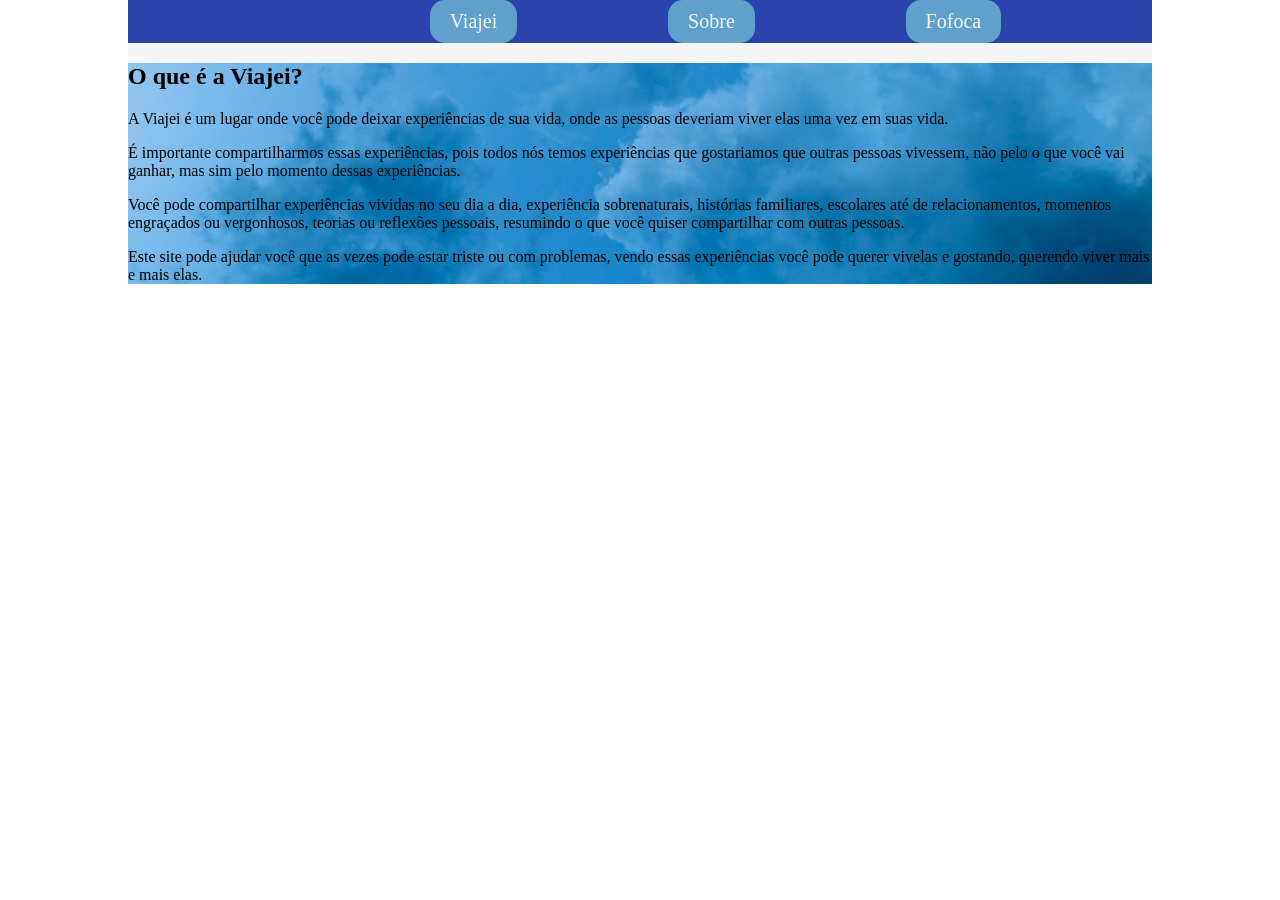
==== app/about.html @ 80ac75d7 "Ajustes no Sobre @midia" ====
<!DOCTYPE html>
<html lang="en">

<head>
    <meta charset="UTF-8">
    <meta name="viewport" content="width=device-width, initial-scale=1.0">
    <title>Viajei: Sobre</title>
    <link rel="stylesheet" href="./style/about.css">
</head>

<body>
    <div id="container">
        <header>
                <img src="./images/logo.png" alt="" . />
                <a class="link-do-cabecalho" href="index.html">Viajei</a>
                <a class="link-do-cabecalho" href="./about.html">Sobre</a>
                <a class="link-do-cabecalho" href="forms.html">Fofoca</a>
        </header>

        <section>
            <h1> O que é a Viajei? </h1>
            <p>
                A Viajei é um lugar onde você pode deixar experiências de sua vida, onde as pessoas deveriam viver elas
                uma vez em suas vida.
            </p>

            <p>
                É importante compartilharmos essas experiências, pois todos nós temos experiências que gostariamos que
                outras pessoas vivessem, não pelo o que você vai ganhar, mas sim pelo momento dessas experiências.
            </p>

            <p>
                Você pode compartilhar experiências vividas no seu dia a dia, experiência sobrenaturais, histórias
                familiares, escolares até de relacionamentos, momentos engraçados ou vergonhosos, teorias ou reflexões
                pessoais, resumindo o que você quiser compartilhar com outras pessoas.
            </p>

            <p>
                Este site pode ajudar você que as vezes pode estar triste ou com problemas, vendo essas experiências
                você pode querer vivelas e gostando, querendo viver mais e mais elas.
            </p>

        </section>

    </div>
</body>

</html>
---- app/style/about.css ----
* {
    box-sizing: border-box;
}

body {
    height: 100vh;
    /* altura */
    width: 100vw;
    /* largura*/
    margin: 0;
    /* margem*/
}

#container {
    width: 80vw;
    box-sizing: border-box;
    margin: 0 auto;
    background-color: whitesmoke;
}

header {
    width: 100%;
    height: 10%;
    display: flex;
    justify-content: space-evenly;
    align-items: center;
    background-color: rgb(43, 67, 172);
    margin: auto 0;
}

header img {
    max-height: 100px;
    margin: auto 0;
}

.link-do-cabecalho {
    font-family: Georgia, 'Times New Roman', Times, serif;
    font-weight: 500;
    text-decoration: none;
    color: whitesmoke;
    font-size: 15pt;
    padding: 10px 20px;
    background-color: rgb(96, 160, 202);
    border-radius: 15px;
}

.link-do-cabecalho:hover {
    background-color: rgb(14, 99, 133);
}

section {
    width: 100%;
    height: 100%;
    margin: none;
    background-image: url("../images/fundo-azul.jpg");
    background-repeat: no-repeat;
    background-size: cover;
    background-position: center;
}

@media (max-width: 600px) {
    header img {
        max-height: 100px;
    }


    #container header {
        display: flex;
        justify-content: space-evenly;
        align-items: center;
        flex-direction: column;
        width: 100%;
        text-align: center;
    }

    #container header a {
        padding: 10px 0;
        width: 100%;
    }

}
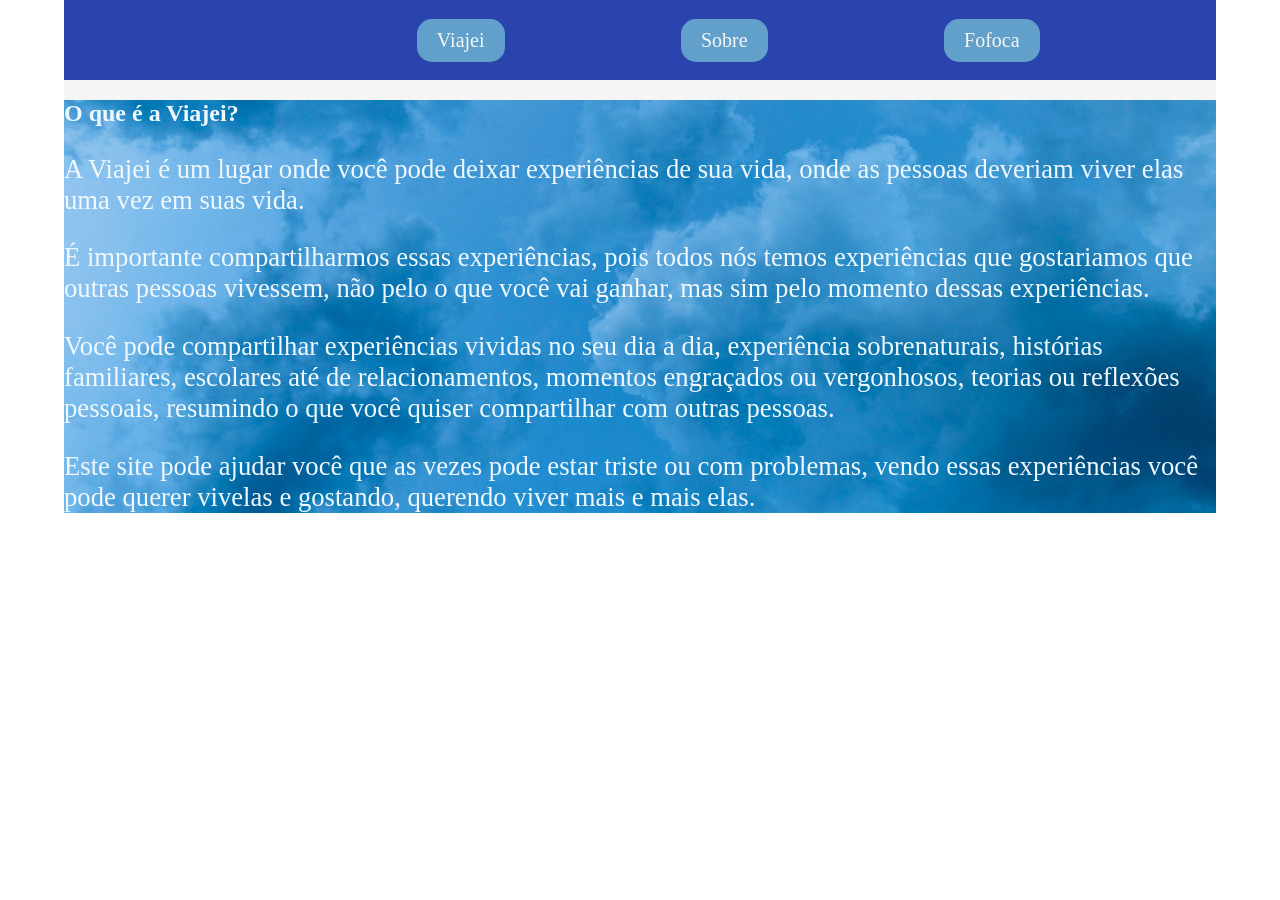
==== commit ef75fdb8: "copiar coisas do sor" ====
--- a/app/about.html
+++ b/app/about.html
@@ -6,12 +6,14 @@
     <meta name="viewport" content="width=device-width, initial-scale=1.0">
     <title>Viajei: Sobre</title>
     <link rel="stylesheet" href="./style/about.css">
+    <script src="./scripts/menu.js" defer></script>
 </head>
 
 <body>
     <div id="container">
         <header>
-                <img src="./images/logo.png" alt="" . />
+                <img src="./images/logo.png" alt="" />
+                <div class="toggle"></div>
                 <a class="link-do-cabecalho" href="index.html">Viajei</a>
                 <a class="link-do-cabecalho" href="./about.html">Sobre</a>
                 <a class="link-do-cabecalho" href="forms.html">Fofoca</a>
--- a/app/style/about.css
+++ b/app/style/about.css
@@ -12,15 +12,15 @@
 }
 
 #container {
-    width: 80vw;
+    width: 90vw;
     box-sizing: border-box;
     margin: 0 auto;
     background-color: whitesmoke;
 }
 
-header {
+#container header {
     width: 100%;
-    height: 10%;
+    height: 80px;
     display: flex;
     justify-content: space-evenly;
     align-items: center;
@@ -28,9 +28,14 @@
     margin: auto 0;
 }
 
-header img {
-    max-height: 100px;
-    margin: auto 0;
+#container header img {
+    height: 100px;
+}
+
+#container header .toggle {
+    display: none;
+    height: 20px;
+    width: 20px;
 }
 
 .link-do-cabecalho {
@@ -56,21 +61,36 @@
     background-repeat: no-repeat;
     background-size: cover;
     background-position: center;
+    margin-top: 0;
+    color: aliceblue;
 }
+
+section p {
+    /* font-style: italic; */
+    font-family: 'Georgia', serif;
+    font-size: 20pt;
+    color: aliceblue;
+}
+
+
+section a {
+    color: aliceblue;
+    /* Muted, dark ink-brown */
+    text-decoration: none;
+    /* Remove harsh default underline */
+    border-bottom: 1px solid aliceblue;
+    /* Subtle, paper-colored underline */
+    padding-bottom: 2px;
+    transition: all 0.2s ease;
+    font-family: 'Georgia', serif;
+    font-size: 20pt;
+}
+
 
 @media (max-width: 600px) {
     header img {
-        max-height: 100px;
-    }
-
-
-    #container header {
-        display: flex;
-        justify-content: space-evenly;
-        align-items: center;
-        flex-direction: column;
-        width: 100%;
-        text-align: center;
+        height: 80px;
+        width: 80px;
     }
 
     #container header a {
@@ -78,4 +98,76 @@
         width: 100%;
     }
 
+
+
+    #container header {
+        position: relative;
+        justify-content: space-between;
+        align-items: center;
+    }
+
+    #container header .toggle {
+        display: block;
+        border-right: 2px solid aliceblue;
+        border-bottom: 2px solid aliceblue;
+        transform: rotateZ(45deg);
+        cursor: pointer;
+        margin-top: -10px;
+        margin-right: 10px;
+    }
+
+
+    #container header a {
+        display: none;
+        width: 100%;
+        text-align: center;
+        margin: 0;
+        border-bottom: 1px solid aliceblue;
+        position: absolute;
+        z-index: 10;
+    }
+
+    #container header a:nth-of-type(1) {
+        top: 100px;
+    }
+
+    #container header a:nth-of-type(2) {
+        top: 160px;
+    }
+
+    #container header a:nth-of-type(3) {
+        top: 220px;
+    }
+
+    #container header.active .toggle {
+        display: block;
+        transform: rotate(225deg);
+        margin-top: 5px;
+    }
+
+    #container header.active a {
+        display: block;
+        background-color: aliceblue;
+        height: 60px;
+        width: 100%;
+        margin: 0;
+        border-top: 1px solid aliceblue;
+        padding-left: 40px;
+
+
+    }
+
+    #container header.active a:nth-of-type(1) {
+        bottom: 100px;
+    }
+
+    #container header.active a:nth-of-type(2) {
+        bottom: 160px;
+    }
+
+    #container header.active a:nth-of-type(3) {
+        bottom: 220px;
+        border-bottom: 2px solid aliceblue;
+    }
+
 }
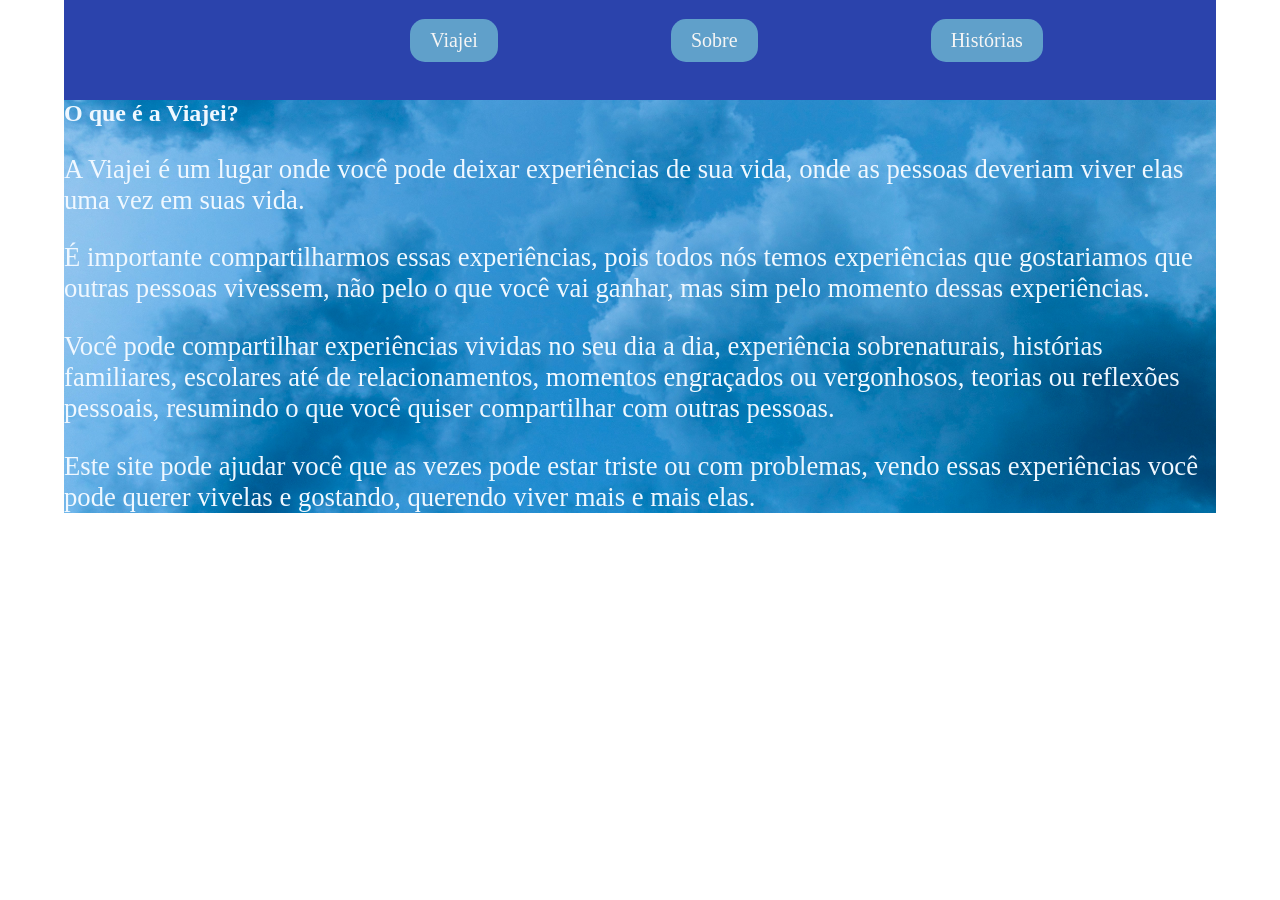
==== commit d99b5147: "fiz um menu" ====
--- a/app/about.html
+++ b/app/about.html
@@ -16,10 +16,11 @@
                 <div class="toggle"></div>
                 <a class="link-do-cabecalho" href="index.html">Viajei</a>
                 <a class="link-do-cabecalho" href="./about.html">Sobre</a>
-                <a class="link-do-cabecalho" href="forms.html">Fofoca</a>
+                <a class="link-do-cabecalho" href="forms.html">Histórias</a>
         </header>
 
         <section>
+
             <h1> O que é a Viajei? </h1>
             <p>
                 A Viajei é um lugar onde você pode deixar experiências de sua vida, onde as pessoas deveriam viver elas
--- a/app/style/about.css
+++ b/app/style/about.css
@@ -15,7 +15,7 @@
     width: 90vw;
     box-sizing: border-box;
     margin: 0 auto;
-    background-color: whitesmoke;
+    background-color: rgb(43, 67, 172);
 }
 
 #container header {
@@ -108,8 +108,8 @@
 
     #container header .toggle {
         display: block;
-        border-right: 2px solid aliceblue;
-        border-bottom: 2px solid aliceblue;
+        border-right: 2px solid aquamarine;
+        border-bottom: 2px solid aquamarine;
         transform: rotateZ(45deg);
         cursor: pointer;
         margin-top: -10px;
@@ -122,7 +122,7 @@
         width: 100%;
         text-align: center;
         margin: 0;
-        border-bottom: 1px solid aliceblue;
+        border-bottom: 1px solid rgb(12, 131, 236);
         position: absolute;
         z-index: 10;
     }
@@ -147,12 +147,11 @@
 
     #container header.active a {
         display: block;
-        background-color: aliceblue;
+        background-color: rgb(70, 131, 131);
         height: 60px;
         width: 100%;
         margin: 0;
-        border-top: 1px solid aliceblue;
-        padding-left: 40px;
+        border-top: 1px solid lightblue;
 
 
     }
@@ -167,7 +166,7 @@
 
     #container header.active a:nth-of-type(3) {
         bottom: 220px;
-        border-bottom: 2px solid aliceblue;
+        border-bottom: 2px solid lightblue;
     }
 
 }
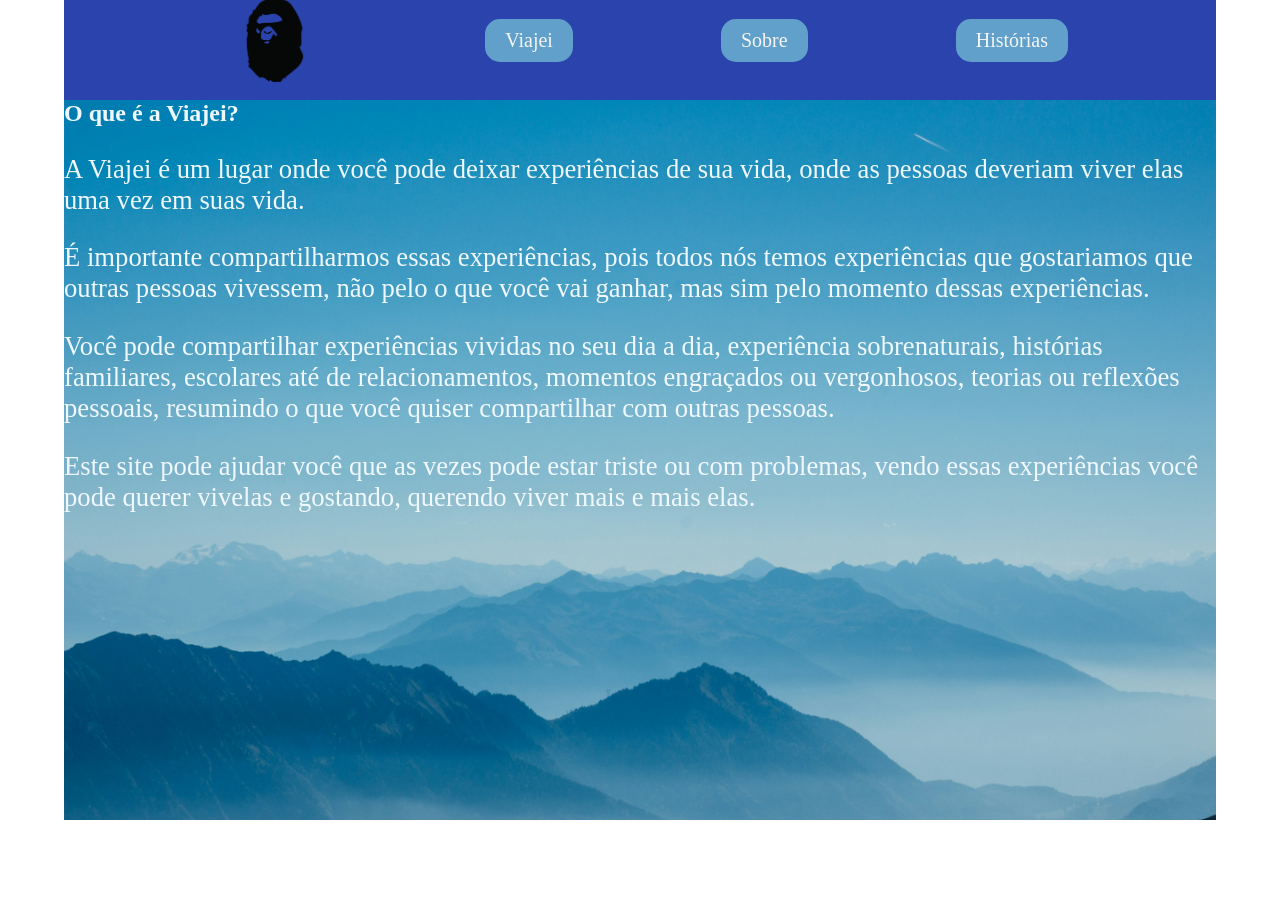
==== commit ef5da8b2: "pagina historias" ====
--- a/app/about.html
+++ b/app/about.html
@@ -12,8 +12,8 @@
 <body>
     <div id="container">
         <header>
-                <img src="./images/logo.png" alt="" />
                 <div class="toggle"></div>
+                <img src="./images/bape.jpg" alt="" />
                 <a class="link-do-cabecalho" href="index.html">Viajei</a>
                 <a class="link-do-cabecalho" href="./about.html">Sobre</a>
                 <a class="link-do-cabecalho" href="forms.html">Histórias</a>
--- a/app/style/about.css
+++ b/app/style/about.css
@@ -47,6 +47,7 @@
     padding: 10px 20px;
     background-color: rgb(96, 160, 202);
     border-radius: 15px;
+    cursor: -webkit-grab;
 }
 
 .link-do-cabecalho:hover {
@@ -55,9 +56,9 @@
 
 section {
     width: 100%;
-    height: 100%;
+    height: 80vh;
     margin: none;
-    background-image: url("../images/fundo-azul.jpg");
+    background-image: url("../images/montanha.jpg");
     background-repeat: no-repeat;
     background-size: cover;
     background-position: center;
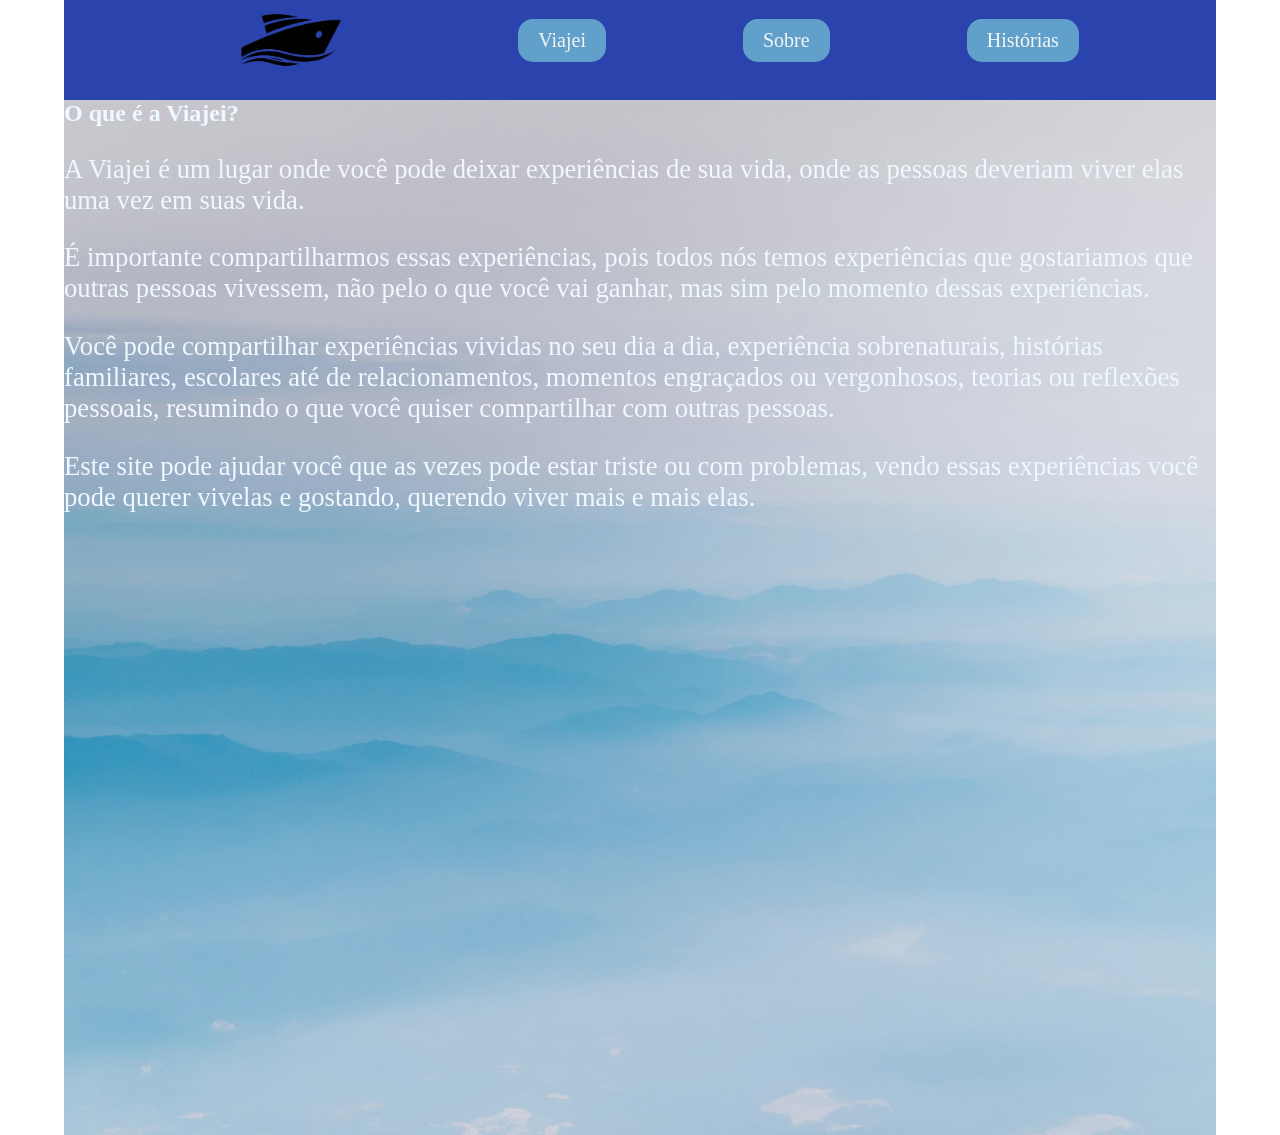
==== commit dfac4ee5: "fizemos o historia/form.js" ====
--- a/app/about.html
+++ b/app/about.html
@@ -12,11 +12,11 @@
 <body>
     <div id="container">
         <header>
-                <div class="toggle"></div>
-                <img src="./images/bape.jpg" alt="" />
+                <img src="./images/navio.jpg" alt="" />
                 <a class="link-do-cabecalho" href="index.html">Viajei</a>
                 <a class="link-do-cabecalho" href="./about.html">Sobre</a>
                 <a class="link-do-cabecalho" href="forms.html">Histórias</a>
+                <div class="toggle"></div>
         </header>
 
         <section>
--- a/app/style/about.css
+++ b/app/style/about.css
@@ -56,9 +56,9 @@
 
 section {
     width: 100%;
-    height: 80vh;
+    height: 115vh;
     margin: none;
-    background-image: url("../images/montanha.jpg");
+    background-image: url("../images/fundo.blue.jpg");
     background-repeat: no-repeat;
     background-size: cover;
     background-position: center;
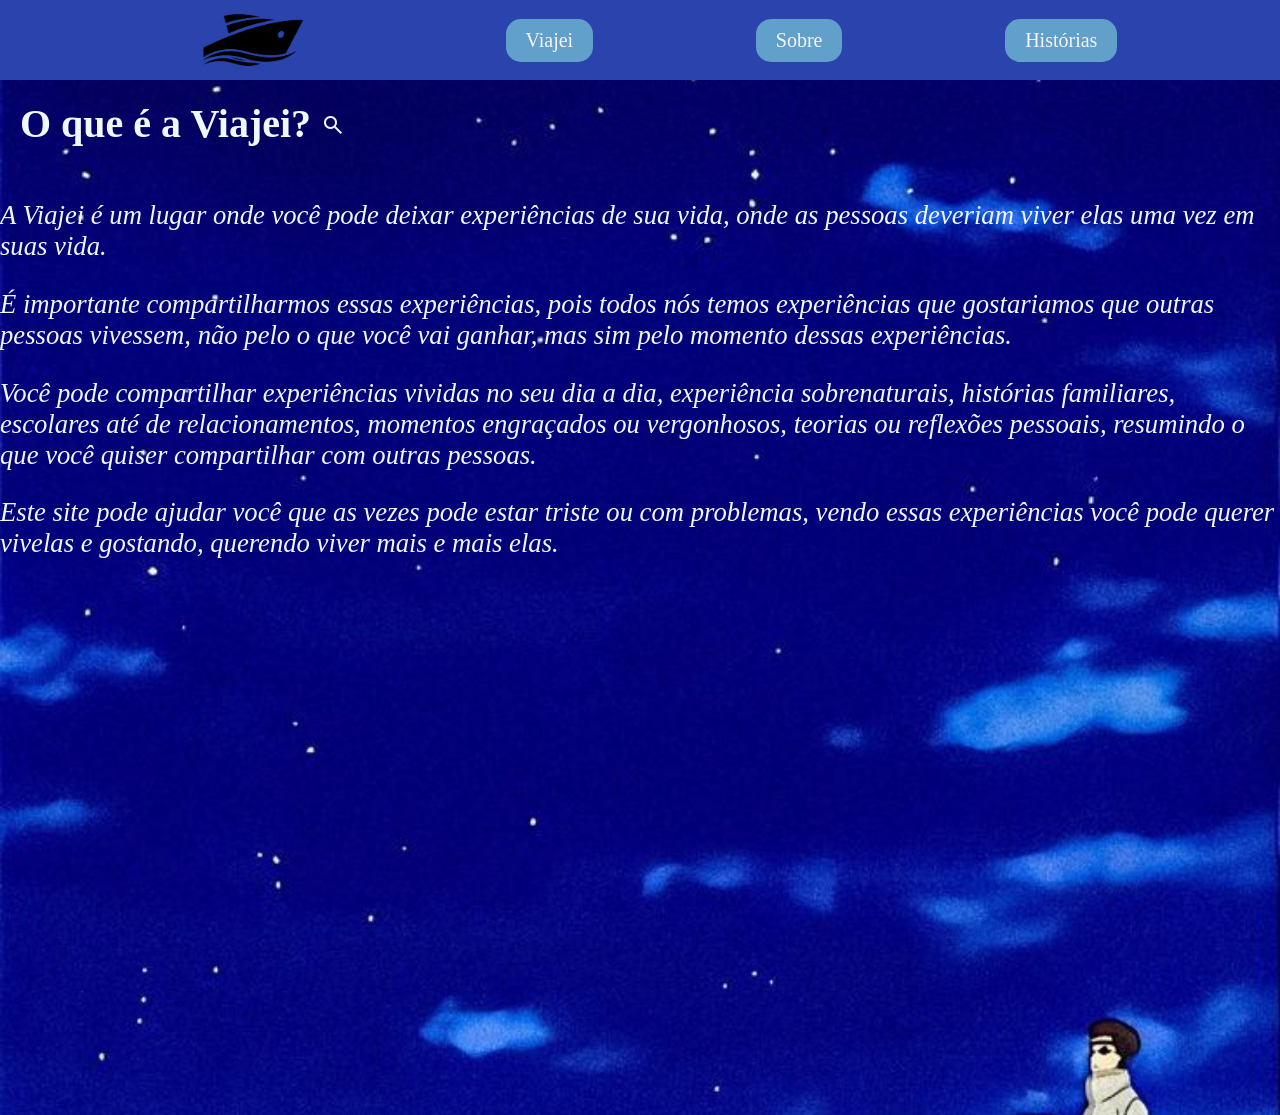
==== commit 94adf576: "fiz o modal e botei imagens" ====
--- a/app/about.html
+++ b/app/about.html
@@ -6,22 +6,26 @@
     <meta name="viewport" content="width=device-width, initial-scale=1.0">
     <title>Viajei: Sobre</title>
     <link rel="stylesheet" href="./style/about.css">
+    <link rel="stylesheet"
+        href="https://fonts.googleapis.com/css2?family=Material+Symbols+Outlined:opsz,wght,FILL,GRAD@24,400,0,0&icon_names=search" />
     <script src="./scripts/menu.js" defer></script>
 </head>
 
 <body>
     <div id="container">
         <header>
-                <img src="./images/navio.jpg" alt="" />
-                <a class="link-do-cabecalho" href="index.html">Viajei</a>
-                <a class="link-do-cabecalho" href="./about.html">Sobre</a>
-                <a class="link-do-cabecalho" href="forms.html">Histórias</a>
-                <div class="toggle"></div>
+            <img src="./images/navio.jpg" alt="" />
+            <a class="link-do-cabecalho" href="index.html">Viajei</a>
+            <a class="link-do-cabecalho" href="./about.html">Sobre</a>
+            <a class="link-do-cabecalho" href="forms.html">Histórias</a>
+            <div class="toggle"></div>
         </header>
 
         <section>
 
-            <h1> O que é a Viajei? </h1>
+            <h1> O que é a Viajei? <span class="material-symbols-outlined">
+                    search
+                </span></h1>
             <p>
                 A Viajei é um lugar onde você pode deixar experiências de sua vida, onde as pessoas deveriam viver elas
                 uma vez em suas vida.
--- a/app/style/about.css
+++ b/app/style/about.css
@@ -12,9 +12,9 @@
 }
 
 #container {
-    width: 90vw;
+    width: 100vw;
     box-sizing: border-box;
-    margin: 0 auto;
+    margin: 0;
     background-color: rgb(43, 67, 172);
 }
 
@@ -58,7 +58,7 @@
     width: 100%;
     height: 115vh;
     margin: none;
-    background-image: url("../images/fundo.blue.jpg");
+    background-image: url("../images/naruto.jpg");
     background-repeat: no-repeat;
     background-size: cover;
     background-position: center;
@@ -71,6 +71,7 @@
     font-family: 'Georgia', serif;
     font-size: 20pt;
     color: aliceblue;
+    font-style: italic;
 }
 
 
@@ -85,6 +86,14 @@
     transition: all 0.2s ease;
     font-family: 'Georgia', serif;
     font-size: 20pt;
+}
+
+section h1 {
+    font-family: 'Georgia', serif;
+    font-size: 30pt;
+    padding: 20px;
+    color: aliceblue;
+    margin-top: 0;
 }
 
 
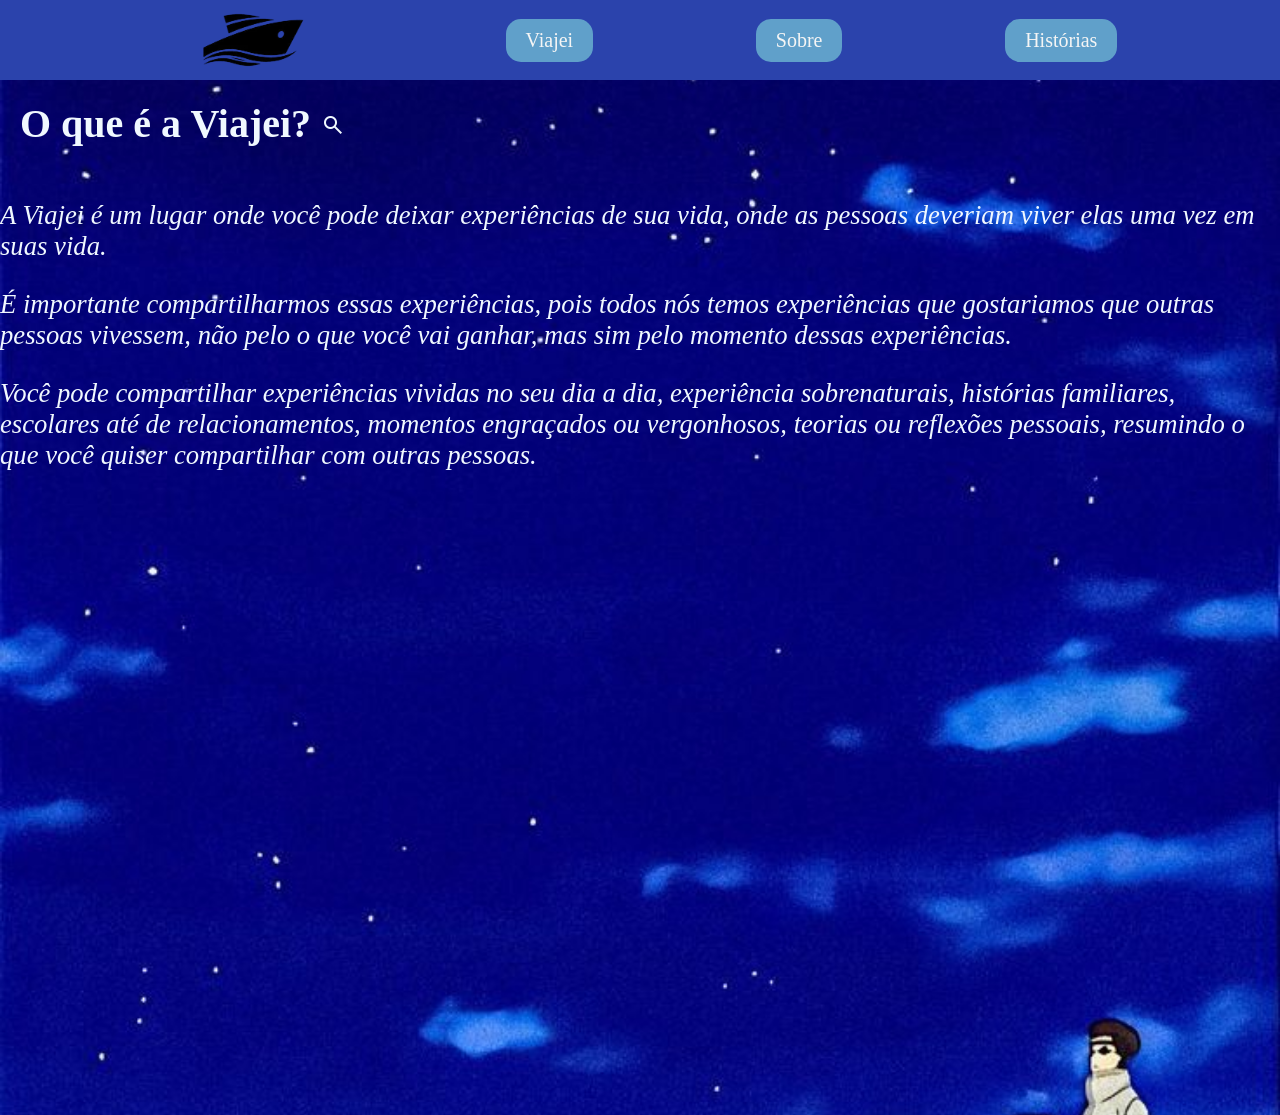
==== commit c6fe8556: "fiz modal" ====
--- a/app/about.html
+++ b/app/about.html
@@ -22,7 +22,7 @@
         </header>
 
         <section>
-
+            
             <h1> O que é a Viajei? <span class="material-symbols-outlined">
                     search
                 </span></h1>
@@ -42,11 +42,6 @@
                 pessoais, resumindo o que você quiser compartilhar com outras pessoas.
             </p>
 
-            <p>
-                Este site pode ajudar você que as vezes pode estar triste ou com problemas, vendo essas experiências
-                você pode querer vivelas e gostando, querendo viver mais e mais elas.
-            </p>
-
         </section>
 
     </div>
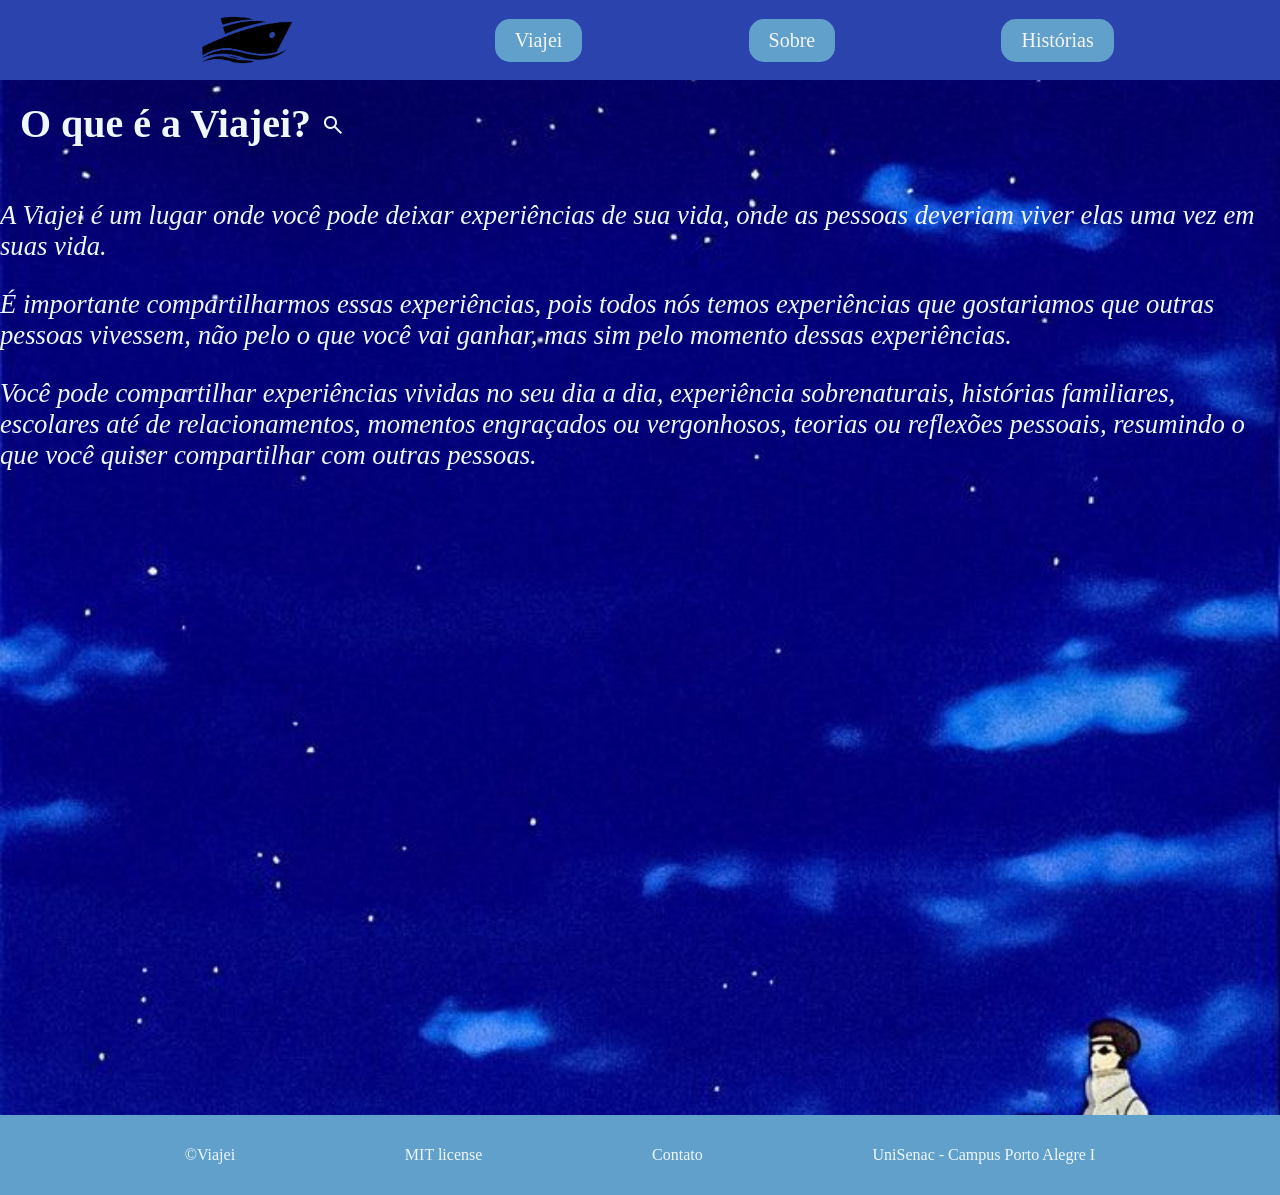
==== commit f0498935: "fiz o footer" ====
--- a/app/about.html
+++ b/app/about.html
@@ -22,10 +22,11 @@
         </header>
 
         <section>
-            
+
             <h1> O que é a Viajei? <span class="material-symbols-outlined">
                     search
                 </span></h1>
+                
             <p>
                 A Viajei é um lugar onde você pode deixar experiências de sua vida, onde as pessoas deveriam viver elas
                 uma vez em suas vida.
@@ -44,6 +45,17 @@
 
         </section>
 
+        <footer class="footer">
+            <p>©Viajei</p>
+
+            <p>MIT license</p>
+
+            <p>Contato</p>
+
+            <p>UniSenac - Campus Porto Alegre I</p>
+
+        </footer>
+
     </div>
 </body>
 
--- a/app/style/about.css
+++ b/app/style/about.css
@@ -29,7 +29,7 @@
 }
 
 #container header img {
-    height: 100px;
+    height: 90px;
 }
 
 #container header .toggle {
@@ -68,7 +68,7 @@
 
 section p {
     /* font-style: italic; */
-    font-family: 'Georgia', serif;
+    font-family: Georgia, 'Times New Roman', Times, serif;
     font-size: 20pt;
     color: aliceblue;
     font-style: italic;
@@ -96,11 +96,18 @@
     margin-top: 0;
 }
 
+.footer {
+  background: rgb(96, 160, 202);
+  color: aliceblue;
+  text-align: center;
+  padding: 15px;
+  display: flex;
+  justify-content: space-evenly;
+}
 
 @media (max-width: 600px) {
     header img {
-        height: 80px;
-        width: 80px;
+        max-height: 80px;
     }
 
     #container header a {
@@ -123,7 +130,7 @@
         transform: rotateZ(45deg);
         cursor: pointer;
         margin-top: -10px;
-        margin-right: 10px;
+        margin-right: 30px;
     }
 
 
@@ -138,15 +145,15 @@
     }
 
     #container header a:nth-of-type(1) {
-        top: 100px;
+        top: 70px;
     }
 
     #container header a:nth-of-type(2) {
-        top: 160px;
+        top: 130px;
     }
 
     #container header a:nth-of-type(3) {
-        top: 220px;
+        top: 190px;
     }
 
     #container header.active .toggle {
@@ -158,7 +165,7 @@
     #container header.active a {
         display: block;
         background-color: rgb(70, 131, 131);
-        height: 60px;
+        height: 61px;
         width: 100%;
         margin: 0;
         border-top: 1px solid lightblue;
